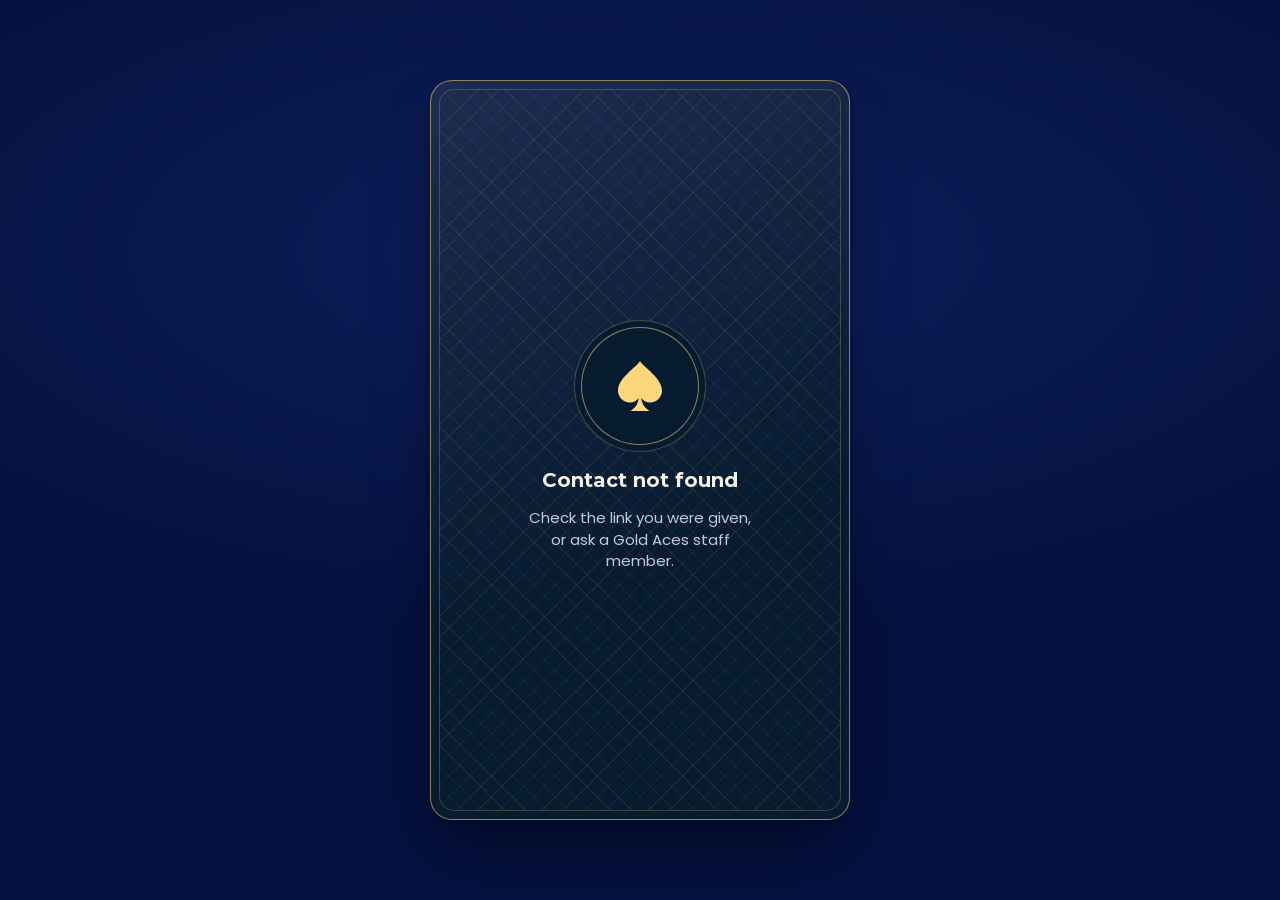
==== index.html @ a4a49496 "[update] updated website" ====
<!doctype html>
<html lang="en">
<head>
  <meta charset="utf-8">
  <meta name="viewport" content="width=device-width, initial-scale=1, viewport-fit=cover">
  <title>Gold Aces</title>
  <meta name="theme-color" content="#05113e">
  <link rel="icon" type="image/svg+xml" href="assets/spade.svg">
  <link rel="apple-touch-icon" href="assets/apple-touch-icon.png">
  <link rel="preload" href="fonts/montserrat-latin-var.woff2" as="font" type="font/woff2" crossorigin>
  <link rel="stylesheet" href="styles.css">
</head>
<body>
  <main class="table">

    <!-- The business card. It is a playing card with two sides:
         - the back (face-down) shows while the contact loads, and for "Contact not found"
         - the face shows the contact; app.js fills it in and turns the card over.
         Any element marked `hidden` stays hidden when the contact has no value for it. -->
    <article id="card" class="card">
      <div class="card-inner">

        <!-- Card back -->
        <section id="back" class="side back" aria-live="polite">
          <div class="back-emblem"><img src="assets/spade.svg" alt="" width="100" height="112"></div>
          <p id="message-title" class="back-title"><span class="visually-hidden">Loading contact…</span></p>
          <p id="message-detail" class="back-detail" hidden></p>
        </section>

        <!-- Card face -->
        <section id="face" class="side face" hidden>
          <!-- Corner indices: the person's initials over the spade, like an ace -->
          <div class="index index-top" aria-hidden="true">
            <span class="index-initials"></span>
            <img src="assets/spade.svg" alt="" width="100" height="112">
          </div>
          <div class="index index-bottom" aria-hidden="true">
            <span class="index-initials"></span>
            <img src="assets/spade.svg" alt="" width="100" height="112">
          </div>

          <img class="logo" src="assets/gold-aces-logo-light.png" alt="Gold Aces" width="371" height="62">

          <!-- app.js adds the photo here, or shows the initials when there is none -->
          <div id="portrait" class="portrait">
            <span id="initials" class="portrait-initials index-initials" aria-hidden="true" hidden></span>
          </div>

          <h1 id="name" class="name"></h1>
          <p id="title" class="title" hidden></p>
          <p id="company" class="company" hidden></p>

          <!-- Save buttons. app.js sets their links once the contact file is ready. -->
          <a id="save-button" class="save-button">
            <svg viewBox="0 0 24 24" aria-hidden="true"><path d="M8 7a4 4 0 1 0 8 0a4 4 0 0 0 -8 0"/><path d="M16 19h6"/><path d="M19 16v6"/><path d="M6 21v-2a4 4 0 0 1 4 -4h4"/></svg>
            Save Contact
          </a>
          <a id="download-link" class="download-link">Download contact file</a>

          <!-- Call / email / website buttons -->
          <ul class="actions">
            <li id="call-item" hidden>
              <a id="call-link" class="action">
                <svg viewBox="0 0 24 24" aria-hidden="true"><path d="M5 4h4l2 5l-2.5 1.5a11 11 0 0 0 5 5l1.5 -2.5l5 2v4a2 2 0 0 1 -2 2a16 16 0 0 1 -15 -15a2 2 0 0 1 2 -2"/></svg>
                Call
              </a>
            </li>
            <li id="email-item" hidden>
              <a id="email-link" class="action">
                <svg viewBox="0 0 24 24" aria-hidden="true"><path d="M3 7a2 2 0 0 1 2 -2h14a2 2 0 0 1 2 2v10a2 2 0 0 1 -2 2h-14a2 2 0 0 1 -2 -2v-10z"/><path d="M3 7l9 6l9 -6"/></svg>
                Email
              </a>
            </li>
            <li id="website-item" hidden>
              <a id="website-link" class="action" target="_blank" rel="noopener">
                <svg viewBox="0 0 24 24" aria-hidden="true"><path d="M3 12a9 9 0 1 0 18 0a9 9 0 0 0 -18 0"/><path d="M3.6 9h16.8"/><path d="M3.6 15h16.8"/><path d="M11.5 3a17 17 0 0 0 0 18"/><path d="M12.5 3a17 17 0 0 1 0 18"/></svg>
                Website
              </a>
            </li>
          </ul>

          <!-- The details themselves, as small print people can read or copy -->
          <ul class="details">
            <li id="phone-detail" hidden></li>
            <li id="email-detail" hidden></li>
            <li id="website-detail" hidden></li>
            <li id="address-detail" hidden></li>
          </ul>
        </section>

      </div>
    </article>

  </main>
  <script src="app.js"></script>
</body>
</html>
---- styles.css ----
/* ==========================================================================
   Gold Aces business card styles (mobile-first).
   The card is drawn as an ace playing card lying on a navy table.
   Brand colors and fonts live in the variables below.
   Icons in index.html are from Tabler Icons (MIT license).
   ========================================================================== */

/* ---------- Fonts ----------
   Brand fonts: Bernoru (display) and Flama (text) are licensed fonts. To use
   them, put their web font files in /fonts/ with the names below; until then
   the card falls back to Montserrat and Poppins, which are included. */
@font-face {
  font-family: "Bernoru";
  src: local("Bernoru"), url("fonts/bernoru.woff2") format("woff2");
  font-display: swap;
}
@font-face {
  font-family: "Flama";
  src: local("Flama"), url("fonts/flama.woff2") format("woff2");
  font-display: swap;
}
@font-face {
  font-family: "Montserrat";
  src: url("fonts/montserrat-latin-var.woff2") format("woff2");
  font-weight: 500 800;
  font-display: swap;
}
@font-face {
  font-family: "Poppins";
  src: url("fonts/poppins-latin-400.woff2") format("woff2");
  font-weight: 400;
  font-display: swap;
}
@font-face {
  font-family: "Poppins";
  src: url("fonts/poppins-latin-500.woff2") format("woff2");
  font-weight: 500;
  font-display: swap;
}
@font-face {
  font-family: "Poppins";
  src: url("fonts/poppins-latin-600.woff2") format("woff2");
  font-weight: 600;
  font-display: swap;
}

:root {
  /* Brand colors */
  --navy-deep: #05113e;    /* the table behind the card */
  --navy: #061b30;         /* card */
  --navy-light: #1d2b50;   /* card highlight, tiles */
  --gold: #e3b865;
  --gold-light: #fcd77b;
  --highlight: #ffc619;    /* keyboard focus and the foil glint only */

  --ink: #f6f3ec;          /* main text on navy */
  --mist: #c3cadb;         /* secondary text on navy */
  --foil-line: rgb(252 215 123 / 0.55);
  --foil-hair: rgb(252 215 123 / 0.22);

  --font-display: "Bernoru", "Montserrat", system-ui, sans-serif;
  --font-text: "Flama", "Poppins", system-ui, sans-serif;

  --radius-card: 22px;
  --ease-out: cubic-bezier(0.16, 1, 0.3, 1);

  color-scheme: dark;
}

* { box-sizing: border-box; }

/* Elements marked `hidden` stay hidden even when a rule below sets display */
[hidden] { display: none !important; }

html { scrollbar-color: var(--gold) var(--navy-deep); }

body {
  margin: 0;
  min-height: 100vh;
  background:
    radial-gradient(120% 70% at 50% 28%, #0c1f5c 0%, var(--navy-deep) 62%) fixed,
    var(--navy-deep);
  color: var(--ink);
  font-family: var(--font-text);
  line-height: 1.45;
  -webkit-font-smoothing: antialiased;
}

::selection { background: var(--gold-light); color: var(--navy-deep); }

:focus-visible {
  outline: 2px solid var(--highlight);
  outline-offset: 3px;
}

.visually-hidden {
  position: absolute;
  width: 1px;
  height: 1px;
  overflow: hidden;
  clip-path: inset(50%);
  white-space: nowrap;
}

/* ---------- Table and card ---------- */

.table {
  min-height: 100vh;
  min-height: 100dvh;
  display: grid;
  place-items: center;
  padding: 14px max(14px, env(safe-area-inset-right)) max(14px, env(safe-area-inset-bottom)) max(14px, env(safe-area-inset-left));
}

.card {
  width: 100%;
  max-width: 420px;
  perspective: 1800px;
  /* The deal: the card slides onto the table when the page opens */
  animation: deal 700ms var(--ease-out) both;
}

/* Both sides sit in the same grid cell, so the card is as tall as its taller side */
.card-inner {
  display: grid;
  min-height: calc(100vh - 28px);
  min-height: calc(100dvh - 28px);
  transform-style: preserve-3d;
  transition: transform 850ms var(--ease-out);
}

.side {
  grid-area: 1 / 1;
  position: relative;
  border-radius: var(--radius-card);
  border: 1px solid var(--foil-line);
  background: linear-gradient(160deg, var(--navy-light) 0%, var(--navy) 62%);
  box-shadow: 0 30px 60px -24px rgb(0 0 0 / 0.65), 0 2px 6px rgb(0 0 0 / 0.35);
  overflow: hidden;
  backface-visibility: hidden;
  -webkit-backface-visibility: hidden;
}
/* Inner hairline frame, like the border printed on a playing card */
.side::before {
  content: "";
  position: absolute;
  inset: 8px;
  border-radius: calc(var(--radius-card) - 7px);
  border: 1px solid var(--foil-hair);
  pointer-events: none;
}

/* Turning the card over: the face starts turned away; app.js adds .is-face
   to flip it, then .is-settled to drop the 3D transforms once it lands. */
.face { transform: rotateY(180deg); }
.card.is-face .card-inner { transform: rotateY(180deg); }
.card.is-settled .card-inner,
.card.is-settled .face { transform: none; transition: none; }
.card.is-settled .back { display: none; }

@keyframes deal {
  from { transform: translateY(56px) rotate(-5deg); }
  to   { transform: none; }
}

/* ---------- Card back (loading, "Contact not found") ---------- */

.back {
  display: grid;
  place-content: center;
  justify-items: center;
  gap: 14px;
  padding: 48px 32px;
  text-align: center;
}
/* The printed lattice sits inside the inner frame, leaving a plain border */
.back::before {
  background:
    repeating-linear-gradient(45deg, rgb(227 184 101 / 0.09) 0 1px, transparent 1px 15px),
    repeating-linear-gradient(-45deg, rgb(227 184 101 / 0.09) 0 1px, transparent 1px 15px);
}
.back > * { position: relative; }

.back-emblem {
  display: grid;
  place-items: center;
  width: 116px;
  height: 116px;
  border-radius: 50%;
  background: var(--navy);
  box-shadow: 0 0 0 1px var(--foil-line), 0 0 0 7px var(--navy), 0 0 0 8px var(--foil-hair);
}
.back-emblem img { width: 44px; height: auto; }

.back-title {
  margin: 10px 0 0;
  font: 700 1.25rem/1.25 var(--font-display);
}
.back-detail {
  margin: 0;
  max-width: 26ch;
  color: var(--mist);
  font-size: 0.9375rem;
}

/* ---------- Card face ---------- */

.face {
  display: flex;
  flex-direction: column;
  align-items: center;
  justify-content: center;
  padding: 84px 36px;
  text-align: center;
}

/* The foil glint: one sweep of light across the card after it turns over */
.face::after {
  content: "";
  position: absolute;
  inset: 0;
  background: linear-gradient(105deg, transparent 38%, rgb(255 236 170 / 0.14) 47%, rgb(255 198 25 / 0.2) 50%, transparent 60%);
  mix-blend-mode: screen;
  transform: translateX(-110%);
  pointer-events: none;
}
.card.is-face .face::after { animation: glint 1200ms 600ms var(--ease-out) both; }
@keyframes glint { to { transform: translateX(110%); } }

/* Corner indices */
.index {
  position: absolute;
  top: 22px;
  left: 22px;
  display: flex;
  flex-direction: column;
  align-items: center;
  gap: 7px;
}
.index-bottom { top: auto; left: auto; bottom: 22px; right: 22px; transform: rotate(180deg); }
.index-initials {
  color: var(--gold-light);
  font: 800 1.5rem/1 var(--font-display);
  letter-spacing: 0.02em;
}
.index img { width: 18px; height: auto; }

.logo {
  width: 168px;
  height: auto;
  margin-bottom: 24px;
}

.portrait {
  display: grid;
  place-items: center;
  width: 132px;
  height: 132px;
  margin-bottom: 20px;
  border-radius: 50%;
  background: var(--navy-deep);
  box-shadow: 0 0 0 2px var(--gold-light), 0 0 0 7px var(--navy), 0 0 0 8px var(--foil-hair);
}
.portrait-photo {
  width: 100%;
  height: 100%;
  border-radius: 50%;
  object-fit: cover;
}
.portrait-initials { font-size: 2.6rem; font-weight: 700; }

.name {
  margin: 0;
  max-width: 100%;
  font: 700 1.75rem/1.15 var(--font-display);
  letter-spacing: -0.01em;
  text-wrap: balance;
  overflow-wrap: anywhere;
}
.title {
  margin: 8px 0 0;
  color: var(--mist);
  font-size: 0.9375rem;
}
.company {
  margin: 3px 0 0;
  color: var(--gold);
  font-size: 0.8125rem;
  font-weight: 500;
}

/* Save Contact: the gold-foil button */
.save-button {
  display: flex;
  align-items: center;
  justify-content: center;
  gap: 10px;
  width: 100%;
  max-width: 320px;
  min-height: 56px;
  margin-top: 26px;
  padding: 14px 24px;
  border-radius: 999px;
  background: linear-gradient(180deg, var(--gold-light), var(--gold));
  box-shadow: inset 0 1px 0 rgb(255 255 255 / 0.45), 0 10px 22px -10px rgb(227 184 101 / 0.6);
  color: var(--navy-deep);
  font: 700 1.0625rem/1 var(--font-display);
  text-decoration: none;
  -webkit-tap-highlight-color: transparent;
  transition: transform 120ms ease, filter 160ms ease;
}
.save-button:active { transform: scale(0.98); filter: brightness(0.95); }
.save-button svg { width: 22px; height: 22px; stroke-width: 1.8; }

.download-link {
  margin-top: 8px;
  padding: 6px 10px;   /* bigger tap target */
  color: var(--mist);
  font-size: 0.8125rem;
  text-decoration: underline;
  text-decoration-color: rgb(195 202 219 / 0.5);
  text-underline-offset: 3px;
}

/* Until app.js gives the save links an href (while the contact file is
   being prepared), show them dimmed and ignore taps. */
.save-button:not([href]),
.download-link:not([href]) {
  opacity: 0.55;
  pointer-events: none;
}

/* Call / email / website tiles: one column per tile, centred */
.actions {
  list-style: none;
  width: 100%;
  max-width: 320px;
  margin: 22px 0 0;
  padding: 0;
  display: grid;
  grid-auto-flow: column;
  grid-auto-columns: minmax(0, 100px);
  justify-content: center;
  gap: 10px;
}

.action {
  display: flex;
  flex-direction: column;
  align-items: center;
  justify-content: center;
  gap: 7px;
  min-height: 72px;
  border-radius: 14px;
  border: 1px solid rgb(252 215 123 / 0.32);
  background: rgb(255 255 255 / 0.025);
  color: var(--ink);
  font: 600 0.75rem/1 var(--font-display);
  letter-spacing: 0.02em;
  text-decoration: none;
  -webkit-tap-highlight-color: transparent;
  transition: background-color 160ms ease, border-color 160ms ease, transform 120ms ease;
}
.action:active { transform: scale(0.97); background: rgb(252 215 123 / 0.08); }
.action svg { width: 22px; height: 22px; color: var(--gold-light); }

@media (hover: hover) {
  .save-button:hover { filter: brightness(1.05); }
  .action:hover { border-color: var(--foil-line); background: rgb(252 215 123 / 0.06); }
  .download-link:hover { color: var(--ink); }
}

/* The details as small print */
.details {
  list-style: none;
  width: 100%;
  margin: 22px 0 0;
  padding: 0;
  color: var(--mist);
  font-size: 0.84375rem;
  line-height: 1.75;
  font-variant-numeric: tabular-nums lining-nums;
  overflow-wrap: anywhere;
}

/* Shared icon style (outline icons) */
svg {
  fill: none;
  stroke: currentColor;
  stroke-width: 1.5;
  stroke-linecap: round;
  stroke-linejoin: round;
}

/* ---------- Larger screens ---------- */

@media (min-width: 640px) {
  .table { padding: 40px; }
  .card-inner { min-height: min(740px, calc(100dvh - 80px)); }
}

/* ---------- Reduced motion: no deal, flip or glint ---------- */

@media (prefers-reduced-motion: reduce) {
  .card { animation: none; }
  .card-inner { transition: none; }
  .card.is-face .face::after { animation: none; }
}
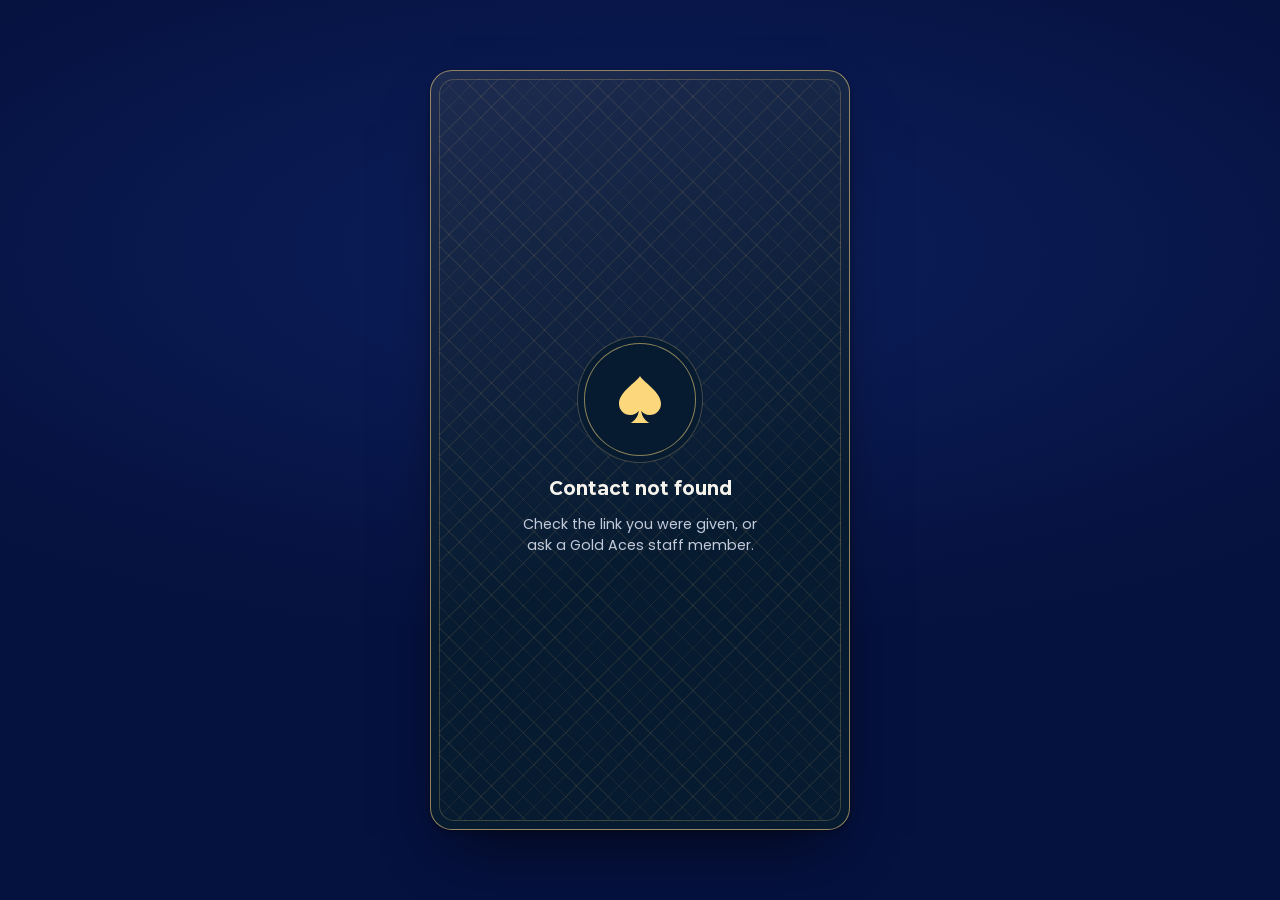
==== commit bad4cf34: "[update] updated website" ====
--- a/index.html
+++ b/index.html
@@ -29,21 +29,21 @@
 
         <!-- Card face -->
         <section id="face" class="side face" hidden>
-          <!-- Corner indices: the person's initials over the spade, like an ace -->
+          <!-- Corner indices: "A" over the spade, like an ace -->
           <div class="index index-top" aria-hidden="true">
-            <span class="index-initials"></span>
+            <span class="index-rank">A</span>
             <img src="assets/spade.svg" alt="" width="100" height="112">
           </div>
           <div class="index index-bottom" aria-hidden="true">
-            <span class="index-initials"></span>
+            <span class="index-rank">A</span>
             <img src="assets/spade.svg" alt="" width="100" height="112">
           </div>
 
           <img class="logo" src="assets/gold-aces-logo-light.png" alt="Gold Aces" width="371" height="62">
 
-          <!-- app.js adds the photo here, or shows the initials when there is none -->
+          <!-- app.js adds the photo here, or shows the "A" when there is none -->
           <div id="portrait" class="portrait">
-            <span id="initials" class="portrait-initials index-initials" aria-hidden="true" hidden></span>
+            <span id="portrait-fallback" class="portrait-fallback index-rank" aria-hidden="true" hidden>A</span>
           </div>
 
           <h1 id="name" class="name"></h1>
@@ -56,6 +56,7 @@
             Save Contact
           </a>
           <a id="download-link" class="download-link">Download contact file</a>
+          <p id="save-status" class="save-status" role="status" hidden></p>
 
           <!-- Call / email / website buttons -->
           <ul class="actions">
--- a/styles.css
+++ b/styles.css
@@ -112,7 +112,18 @@
   padding: 14px max(14px, env(safe-area-inset-right)) max(14px, env(safe-area-inset-bottom)) max(14px, env(safe-area-inset-left));
 }
 
+/* Sizing: the card is as tall as the screen (minus the table margin), and
+   everything on it is measured in --u, a "card pixel" that shrinks on short
+   or narrow screens so the whole card fits without scrolling.
+   --u is 1px on a 390x844 phone. app.js lowers --fit when a long name or
+   address would still overflow. On very small screens (e.g. a phone held
+   sideways) --u stops shrinking at 0.55px and the page scrolls instead. */
 .card {
+  --card-h: calc(100vh - 28px);
+  --card-h: calc(100dvh - 28px);
+  --fit: 1;
+  --u: max(0.55px, calc(min(1px, calc(var(--card-h) / 800), calc((100vw - 28px) / 362)) * var(--fit)));
+
   width: 100%;
   max-width: 420px;
   perspective: 1800px;
@@ -123,8 +134,7 @@
 /* Both sides sit in the same grid cell, so the card is as tall as its taller side */
 .card-inner {
   display: grid;
-  min-height: calc(100vh - 28px);
-  min-height: calc(100dvh - 28px);
+  min-height: var(--card-h);
   transform-style: preserve-3d;
   transition: transform 850ms var(--ease-out);
 }
@@ -158,8 +168,9 @@
 .card.is-settled .face { transform: none; transition: none; }
 .card.is-settled .back { display: none; }
 
+/* Dealt from just above, so the moving card never pushes past the bottom of the screen */
 @keyframes deal {
-  from { transform: translateY(56px) rotate(-5deg); }
+  from { transform: translateY(-40px) rotate(-3deg); }
   to   { transform: none; }
 }
 
@@ -169,8 +180,8 @@
   display: grid;
   place-content: center;
   justify-items: center;
-  gap: 14px;
-  padding: 48px 32px;
+  gap: calc(14 * var(--u));
+  padding: calc(48 * var(--u)) calc(32 * var(--u));
   text-align: center;
 }
 /* The printed lattice sits inside the inner frame, leaving a plain border */
@@ -184,23 +195,23 @@
 .back-emblem {
   display: grid;
   place-items: center;
-  width: 116px;
-  height: 116px;
+  width: calc(116 * var(--u));
+  height: calc(116 * var(--u));
   border-radius: 50%;
   background: var(--navy);
   box-shadow: 0 0 0 1px var(--foil-line), 0 0 0 7px var(--navy), 0 0 0 8px var(--foil-hair);
 }
-.back-emblem img { width: 44px; height: auto; }
+.back-emblem img { width: calc(44 * var(--u)); height: auto; }
 
 .back-title {
-  margin: 10px 0 0;
-  font: 700 1.25rem/1.25 var(--font-display);
+  margin: calc(10 * var(--u)) 0 0;
+  font: 700 max(16px, calc(20 * var(--u)))/1.25 var(--font-display);
 }
 .back-detail {
   margin: 0;
   max-width: 26ch;
   color: var(--mist);
-  font-size: 0.9375rem;
+  font-size: max(13px, calc(15 * var(--u)));
 }
 
 /* ---------- Card face ---------- */
@@ -210,7 +221,7 @@
   flex-direction: column;
   align-items: center;
   justify-content: center;
-  padding: 84px 36px;
+  padding: calc(60 * var(--u)) calc(36 * var(--u)) calc(72 * var(--u));
   text-align: center;
 }
 
@@ -230,33 +241,33 @@
 /* Corner indices */
 .index {
   position: absolute;
-  top: 22px;
-  left: 22px;
+  top: calc(22 * var(--u));
+  left: calc(22 * var(--u));
   display: flex;
   flex-direction: column;
   align-items: center;
-  gap: 7px;
-}
-.index-bottom { top: auto; left: auto; bottom: 22px; right: 22px; transform: rotate(180deg); }
-.index-initials {
+  gap: calc(7 * var(--u));
+}
+.index-bottom { top: auto; left: auto; bottom: calc(22 * var(--u)); right: calc(22 * var(--u)); transform: rotate(180deg); }
+.index-rank {
   color: var(--gold-light);
-  font: 800 1.5rem/1 var(--font-display);
+  font: 800 calc(24 * var(--u))/1 var(--font-display);
   letter-spacing: 0.02em;
 }
-.index img { width: 18px; height: auto; }
+.index img { width: calc(18 * var(--u)); height: auto; }
 
 .logo {
-  width: 168px;
+  width: calc(168 * var(--u));
   height: auto;
-  margin-bottom: 24px;
+  margin-bottom: calc(22 * var(--u));
 }
 
 .portrait {
   display: grid;
   place-items: center;
-  width: 132px;
-  height: 132px;
-  margin-bottom: 20px;
+  width: calc(132 * var(--u));
+  height: calc(132 * var(--u));
+  margin-bottom: calc(20 * var(--u));
   border-radius: 50%;
   background: var(--navy-deep);
   box-shadow: 0 0 0 2px var(--gold-light), 0 0 0 7px var(--navy), 0 0 0 8px var(--foil-hair);
@@ -267,59 +278,67 @@
   border-radius: 50%;
   object-fit: cover;
 }
-.portrait-initials { font-size: 2.6rem; font-weight: 700; }
+.portrait-fallback { font-size: calc(48 * var(--u)); font-weight: 700; }
 
 .name {
   margin: 0;
   max-width: 100%;
-  font: 700 1.75rem/1.15 var(--font-display);
+  font: 700 calc(28 * var(--u))/1.15 var(--font-display);
   letter-spacing: -0.01em;
   text-wrap: balance;
   overflow-wrap: anywhere;
 }
 .title {
-  margin: 8px 0 0;
+  margin: calc(8 * var(--u)) 0 0;
   color: var(--mist);
-  font-size: 0.9375rem;
+  font-size: max(13px, calc(15 * var(--u)));
 }
 .company {
-  margin: 3px 0 0;
+  margin: calc(3 * var(--u)) 0 0;
   color: var(--gold);
-  font-size: 0.8125rem;
+  font-size: max(12px, calc(13 * var(--u)));
   font-weight: 500;
 }
 
-/* Save Contact: the gold-foil button */
+/* Save Contact: the gold-foil button (never shorter than a comfortable tap) */
 .save-button {
   display: flex;
   align-items: center;
   justify-content: center;
-  gap: 10px;
+  gap: calc(10 * var(--u));
   width: 100%;
-  max-width: 320px;
-  min-height: 56px;
-  margin-top: 26px;
-  padding: 14px 24px;
+  max-width: calc(320 * var(--u));
+  min-height: max(46px, calc(56 * var(--u)));
+  margin-top: calc(24 * var(--u));
+  padding: 0 calc(24 * var(--u));
   border-radius: 999px;
   background: linear-gradient(180deg, var(--gold-light), var(--gold));
   box-shadow: inset 0 1px 0 rgb(255 255 255 / 0.45), 0 10px 22px -10px rgb(227 184 101 / 0.6);
   color: var(--navy-deep);
-  font: 700 1.0625rem/1 var(--font-display);
+  font: 700 max(15px, calc(17 * var(--u)))/1 var(--font-display);
   text-decoration: none;
   -webkit-tap-highlight-color: transparent;
   transition: transform 120ms ease, filter 160ms ease;
 }
 .save-button:active { transform: scale(0.98); filter: brightness(0.95); }
-.save-button svg { width: 22px; height: 22px; stroke-width: 1.8; }
+.save-button svg { width: max(19px, calc(22 * var(--u))); height: max(19px, calc(22 * var(--u))); stroke-width: 1.8; }
 
 .download-link {
-  margin-top: 8px;
-  padding: 6px 10px;   /* bigger tap target */
+  margin-top: calc(6 * var(--u));
+  padding: calc(6 * var(--u)) 10px;   /* bigger tap target */
   color: var(--mist);
-  font-size: 0.8125rem;
+  font-size: max(12px, calc(13 * var(--u)));
   text-decoration: underline;
   text-decoration-color: rgb(195 202 219 / 0.5);
   text-underline-offset: 3px;
+}
+
+/* Shown after a download: what to do with the file */
+.save-status {
+  margin: calc(4 * var(--u)) 0 0;
+  max-width: 30ch;
+  color: var(--gold-light);
+  font-size: max(12px, calc(13 * var(--u)));
 }
 
 /* Until app.js gives the save links an href (while the contact file is
@@ -334,14 +353,14 @@
 .actions {
   list-style: none;
   width: 100%;
-  max-width: 320px;
-  margin: 22px 0 0;
+  max-width: calc(320 * var(--u));
+  margin: calc(20 * var(--u)) 0 0;
   padding: 0;
   display: grid;
   grid-auto-flow: column;
-  grid-auto-columns: minmax(0, 100px);
+  grid-auto-columns: minmax(0, calc(100 * var(--u)));
   justify-content: center;
-  gap: 10px;
+  gap: calc(10 * var(--u));
 }
 
 .action {
@@ -349,20 +368,20 @@
   flex-direction: column;
   align-items: center;
   justify-content: center;
-  gap: 7px;
-  min-height: 72px;
+  gap: calc(7 * var(--u));
+  min-height: max(52px, calc(72 * var(--u)));
   border-radius: 14px;
   border: 1px solid rgb(252 215 123 / 0.32);
   background: rgb(255 255 255 / 0.025);
   color: var(--ink);
-  font: 600 0.75rem/1 var(--font-display);
+  font: 600 max(11px, calc(12 * var(--u)))/1 var(--font-display);
   letter-spacing: 0.02em;
   text-decoration: none;
   -webkit-tap-highlight-color: transparent;
   transition: background-color 160ms ease, border-color 160ms ease, transform 120ms ease;
 }
 .action:active { transform: scale(0.97); background: rgb(252 215 123 / 0.08); }
-.action svg { width: 22px; height: 22px; color: var(--gold-light); }
+.action svg { width: max(18px, calc(22 * var(--u))); height: max(18px, calc(22 * var(--u))); color: var(--gold-light); }
 
 @media (hover: hover) {
   .save-button:hover { filter: brightness(1.05); }
@@ -374,11 +393,11 @@
 .details {
   list-style: none;
   width: 100%;
-  margin: 22px 0 0;
+  margin: calc(20 * var(--u)) 0 0;
   padding: 0;
   color: var(--mist);
-  font-size: 0.84375rem;
-  line-height: 1.75;
+  font-size: max(12px, calc(13.5 * var(--u)));
+  line-height: 1.7;
   font-variant-numeric: tabular-nums lining-nums;
   overflow-wrap: anywhere;
 }
@@ -396,7 +415,10 @@
 
 @media (min-width: 640px) {
   .table { padding: 40px; }
-  .card-inner { min-height: min(740px, calc(100dvh - 80px)); }
+  .card {
+    --card-h: min(760px, calc(100vh - 80px));
+    --card-h: min(760px, calc(100dvh - 80px));
+  }
 }
 
 /* ---------- Reduced motion: no deal, flip or glint ---------- */
